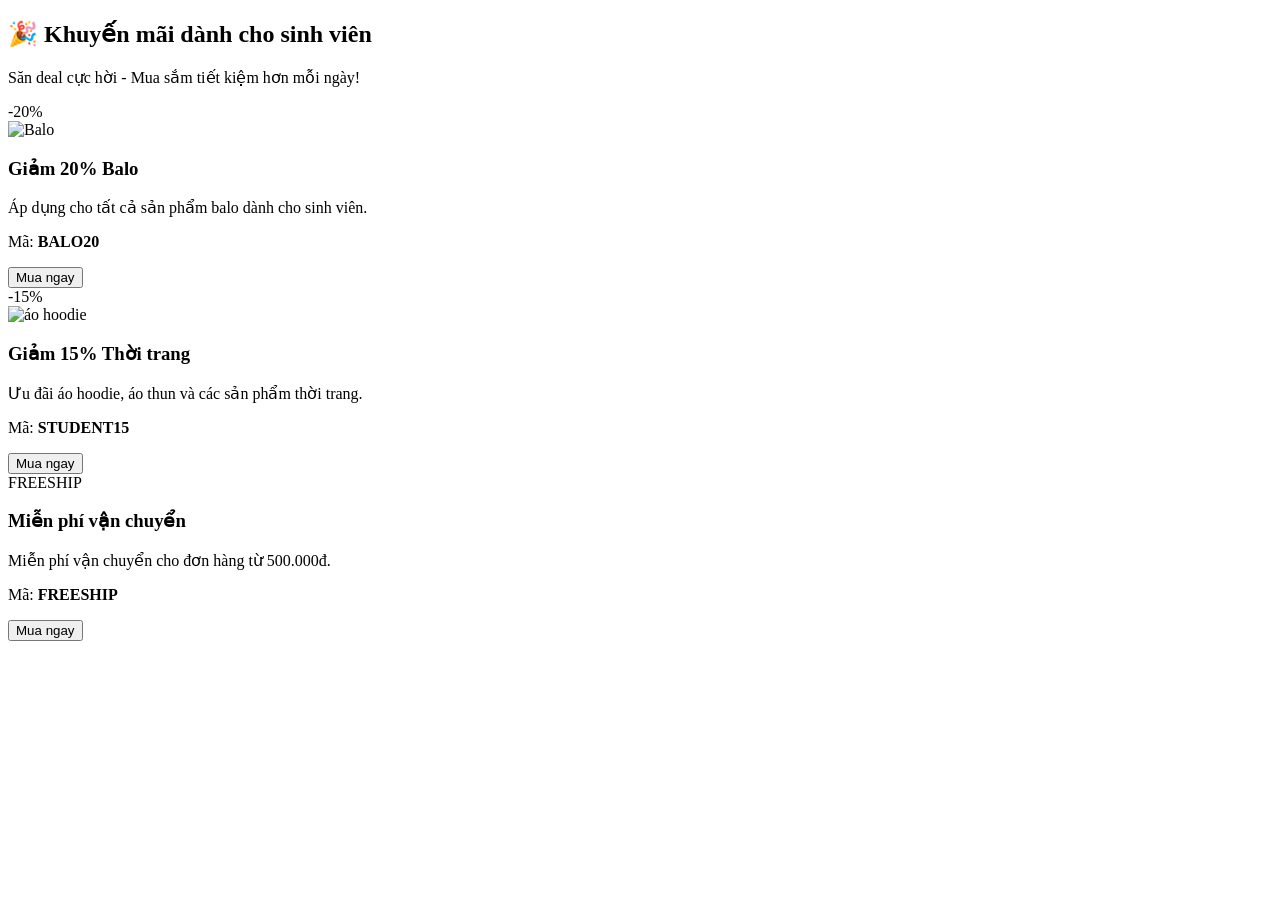
==== sale.html @ 75ae8ca3 "Update sale.html" ====
<!DOCTYPE html>
<html lang="vi">
    <!DOCTYPE html>
    <html lang="vi">
    <head>
        <meta charset="UTF-8">
        <meta name="viewport" content="width=device-width, initial-scale=1.0">
        <title>Khuyến mãi</title>
    
        <link rel="stylesheet" href="stylesale.css">
    </head>
    <body>
   
        <section class="promotion">
            <h2>🎉 Khuyến mãi dành cho sinh viên</h2>
            <p class="promotion-subtitle">
                Săn deal cực hời - Mua sắm tiết kiệm hơn mỗi ngày!
            </p>

            <div class="promotion-list">
                <div class="promotion-card">
                    <div class="discount">-20%</div>
                    <div class="promo-image">
                        <img src="image/balo.jpg" alt="Balo">
                    </div>
                    <h3>Giảm 20% Balo</h3>
                    <p>Áp dụng cho tất cả sản phẩm balo dành cho sinh viên.</p>
                    <p class="promo-code">
                        Mã: <b>BALO20</b>
                    </p>
                    <button>Mua ngay</button>
                </div>

                <div class="promotion-card">
                    <div class="discount">-15%</div>
                    <div class="promo-image">
                        <img src="image/ao.jpg" alt="áo hoodie">
                    </div>
                    <h3>Giảm 15% Thời trang</h3>
                    <p>Ưu đãi áo hoodie, áo thun và các sản phẩm thời trang.</p>
                    <p class="promo-code">
                        Mã: <b>STUDENT15</b>
                    </p>
                    <button>Mua ngay</button>
                </div>
              
                <div class="promotion-card">
                    <div class="discount">FREESHIP</div>
                    <h3>Miễn phí vận chuyển</h3>
                    <p>Miễn phí vận chuyển cho đơn hàng từ 500.000đ.</p>
                    <p class="promo-code">
                        Mã: <b>FREESHIP</b>
                    </p>
                    <button>Mua ngay</button>
                </div>

            </div>
        </section>
    </body>    
</html>
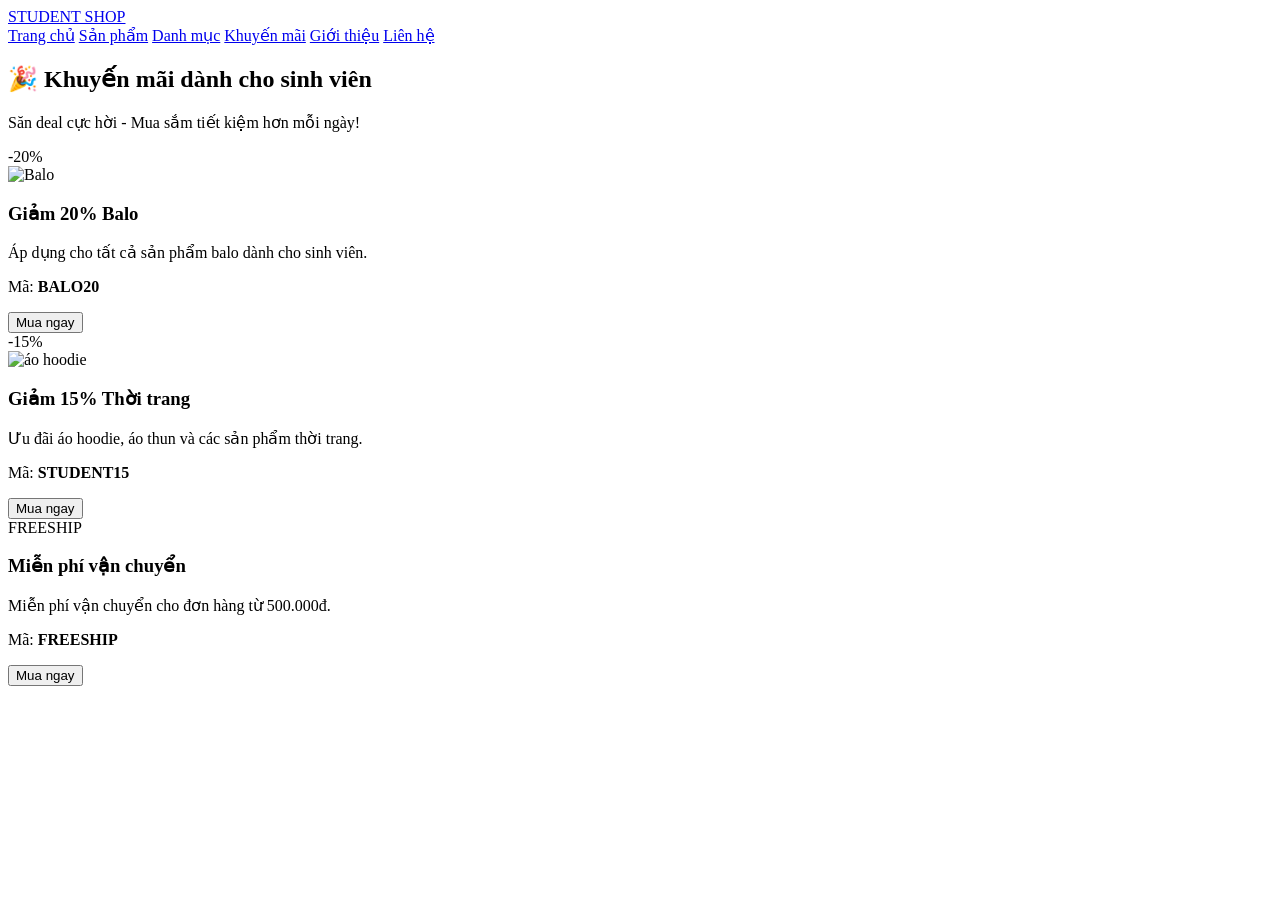
==== commit 791e553d: "Update sale.html" ====
--- a/sale.html
+++ b/sale.html
@@ -1,60 +1,71 @@
 <!DOCTYPE html>
 <html lang="vi">
-    <!DOCTYPE html>
-    <html lang="vi">
-    <head>
-        <meta charset="UTF-8">
-        <meta name="viewport" content="width=device-width, initial-scale=1.0">
-        <title>Khuyến mãi</title>
-    
-        <link rel="stylesheet" href="stylesale.css">
-    </head>
-    <body>
-   
-        <section class="promotion">
-            <h2>🎉 Khuyến mãi dành cho sinh viên</h2>
-            <p class="promotion-subtitle">
-                Săn deal cực hời - Mua sắm tiết kiệm hơn mỗi ngày!
-            </p>
+<head>
+    <meta charset="UTF-8">
+    <meta name="viewport" content="width=device-width, initial-scale=1.0">
+    <title>Khuyến mãi</title>
+    <link rel="stylesheet" href="stylesale.css">
+</head>
+<body>
 
-            <div class="promotion-list">
-                <div class="promotion-card">
-                    <div class="discount">-20%</div>
-                    <div class="promo-image">
-                        <img src="image/balo.jpg" alt="Balo">
-                    </div>
-                    <h3>Giảm 20% Balo</h3>
-                    <p>Áp dụng cho tất cả sản phẩm balo dành cho sinh viên.</p>
-                    <p class="promo-code">
-                        Mã: <b>BALO20</b>
-                    </p>
-                    <button>Mua ngay</button>
+    <header class="navbar">
+        <div class="logo">
+            <a href="index.html">STUDENT SHOP</a>
+        </div>
+        <nav class="nav-links">
+            <a href="index.html">Trang chủ</a>
+            <a href="sanpham.html">Sản phẩm</a>
+            <a href="danhmuc.html">Danh mục</a>
+            <a href="sale.html" class="active">Khuyến mãi</a>
+            <a href="gioithieu.html">Giới thiệu</a>
+            <a href="contact.html">Liên hệ</a>
+        </nav>
+    </header>
+
+    <section class="promotion">
+        <h2>🎉 Khuyến mãi dành cho sinh viên</h2>
+        <p class="promotion-subtitle">
+            Săn deal cực hời - Mua sắm tiết kiệm hơn mỗi ngày!
+        </p>
+
+        <div class="promotion-list">
+            <div class="promotion-card">
+                <div class="discount">-20%</div>
+                <div class="promo-image">
+                    <img src="balo.jpg" alt="Balo">
                 </div>
+                <h3>Giảm 20% Balo</h3>
+                <p>Áp dụng cho tất cả sản phẩm balo dành cho sinh viên.</p>
+                <p class="promo-code">
+                    Mã: <b>BALO20</b>
+                </p>
+                <button>Mua ngay</button>
+            </div>
 
-                <div class="promotion-card">
-                    <div class="discount">-15%</div>
-                    <div class="promo-image">
-                        <img src="image/ao.jpg" alt="áo hoodie">
-                    </div>
-                    <h3>Giảm 15% Thời trang</h3>
-                    <p>Ưu đãi áo hoodie, áo thun và các sản phẩm thời trang.</p>
-                    <p class="promo-code">
-                        Mã: <b>STUDENT15</b>
-                    </p>
-                    <button>Mua ngay</button>
+            <div class="promotion-card">
+                <div class="discount">-15%</div>
+                <div class="promo-image">
+                    <img src="ao.jpg" alt="áo hoodie">
                 </div>
-              
-                <div class="promotion-card">
-                    <div class="discount">FREESHIP</div>
-                    <h3>Miễn phí vận chuyển</h3>
-                    <p>Miễn phí vận chuyển cho đơn hàng từ 500.000đ.</p>
-                    <p class="promo-code">
-                        Mã: <b>FREESHIP</b>
-                    </p>
-                    <button>Mua ngay</button>
-                </div>
+                <h3>Giảm 15% Thời trang</h3>
+                <p>Ưu đãi áo hoodie, áo thun và các sản phẩm thời trang.</p>
+                <p class="promo-code">
+                    Mã: <b>STUDENT15</b>
+                </p>
+                <button>Mua ngay</button>
+            </div>
+          
+            <div class="promotion-card">
+                <div class="discount">FREESHIP</div>
+                <h3>Miễn phí vận chuyển</h3>
+                <p>Miễn phí vận chuyển cho đơn hàng từ 500.000đ.</p>
+                <p class="promo-code">
+                    Mã: <b>FREESHIP</b>
+                </p>
+                <button>Mua ngay</button>
+            </div>
+        </div>
+    </section>
 
-            </div>
-        </section>
-    </body>    
+</body>    
 </html>
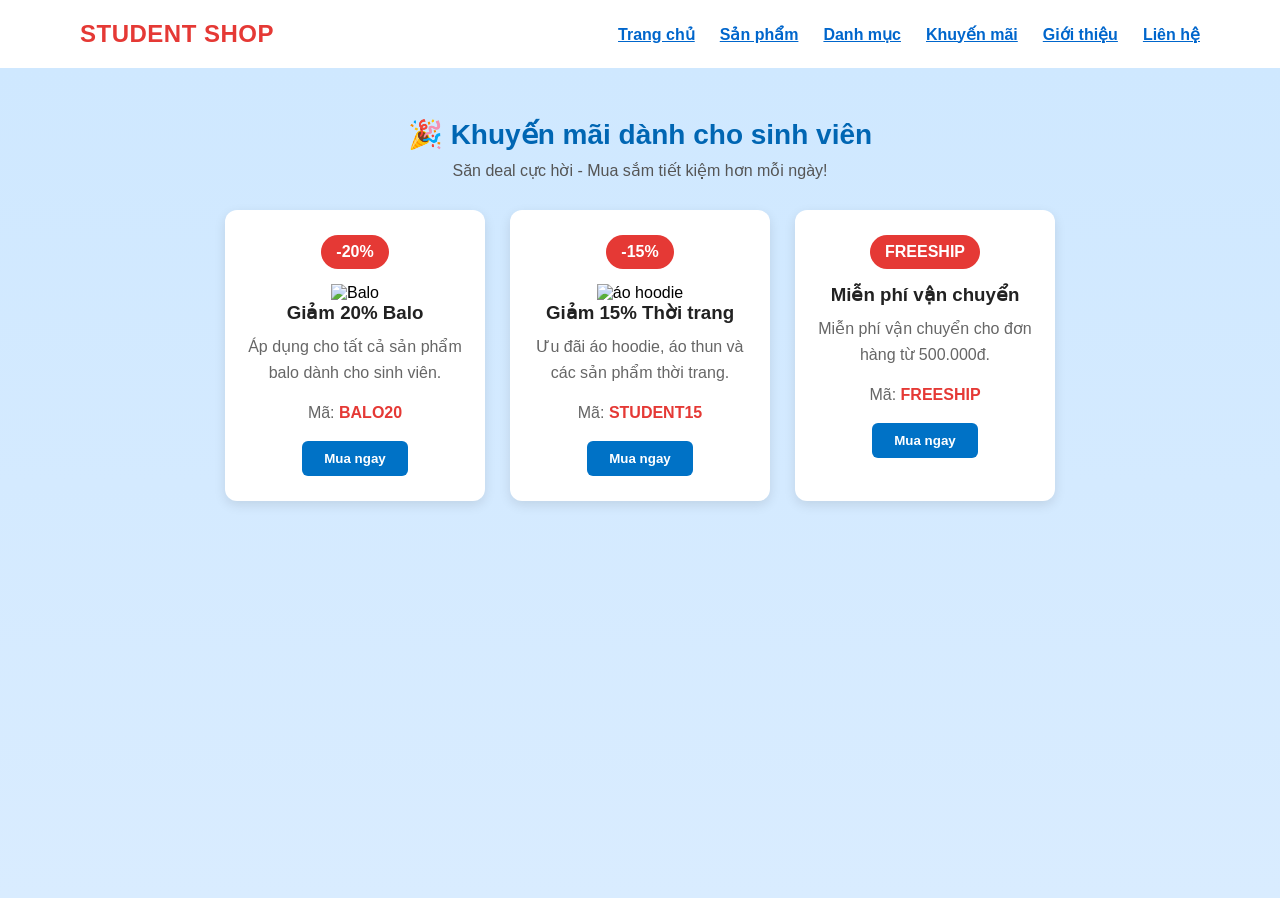
==== commit c46a14ec: "Update sale.html" ====
--- a/sale.html
+++ b/sale.html
@@ -7,7 +7,6 @@
     <link rel="stylesheet" href="stylesale.css">
 </head>
 <body>
-
     <header class="navbar">
         <div class="logo">
             <a href="index.html">STUDENT SHOP</a>
@@ -21,7 +20,6 @@
             <a href="contact.html">Liên hệ</a>
         </nav>
     </header>
-
     <section class="promotion">
         <h2>🎉 Khuyến mãi dành cho sinh viên</h2>
         <p class="promotion-subtitle">
--- a/stylesale.css
+++ b/stylesale.css
@@ -0,0 +1,131 @@
+* {
+    margin: 0;
+    padding: 0;
+    box-sizing: border-box;
+    font-family: Arial, sans-serif;
+}
+
+/* Navbar Style */
+.navbar {
+    display: flex;
+    justify-content: space-between;
+    align-items: center;
+    padding: 20px 80px;
+    background-color: #ffffff;
+    box-shadow: 0 2px 5px rgba(0,0,0,0.05);
+}
+
+.logo a {
+    font-size: 24px;
+    font-weight: bold;
+    color: #e53935;
+    text-decoration: none;
+    letter-spacing: 0.5px;
+}
+
+.nav-links {
+    display: flex;
+    gap: 25px;
+}
+
+.nav-links a {
+    text-decoration: underline;
+    color: #0066cc;
+    font-weight: 600;
+    font-size: 16px;
+    transition: color 0.2s ease;
+}
+
+.nav-links a:hover {
+    color: #e53935;
+}
+
+/* Promotion Section Style */
+.promotion {
+    padding: 50px 20px;
+    background: linear-gradient(to bottom, #cfe8ff 0%, #d9ecff 100%);
+    text-align: center;
+    min-height: calc(100vh - 70px);
+}
+
+.promotion h2 {
+    color: #0066b3;
+    font-size: 28px;
+    margin-bottom: 10px;
+}
+
+.promotion-subtitle {
+    color: #555;
+    margin-bottom: 30px;
+}
+
+.promotion-list {
+    display: flex;
+    justify-content: center;
+    gap: 25px;
+    flex-wrap: wrap;
+}
+
+.promotion-card {
+    width: 260px;
+    background-color: white;
+    padding: 25px 20px;
+    border-radius: 12px;
+    box-shadow: 0 4px 12px rgba(0, 0, 0, 0.1);
+    position: relative;
+    transition: 0.3s;
+}
+
+.promotion-card:hover {
+    transform: translateY(-5px);
+    box-shadow: 0 8px 18px rgba(0, 0, 0, 0.15);
+}
+
+.discount {
+    background-color: #e53935;
+    color: white;
+    font-weight: bold;
+    display: inline-block;
+    padding: 8px 15px;
+    border-radius: 20px;
+    margin-bottom: 15px;
+}
+
+.promo-image img {
+    width: 100%;
+    height: 120px;
+    object-fit: contain;
+}
+
+.promotion-card h3 {
+    color: #222;
+    margin-bottom: 10px;
+}
+
+.promotion-card p {
+    color: #666;
+    line-height: 1.6;
+}
+
+.promo-code {
+    margin-top: 15px;
+}
+
+.promo-code b {
+    color: #e53935;
+}
+
+.promotion-card button {
+    margin-top: 15px;
+    padding: 10px 22px;
+    border: none;
+    border-radius: 6px;
+    background-color: #0072c6;
+    color: white;
+    font-weight: bold;
+    cursor: pointer;
+}
+
+.promotion-card button:hover {
+    background-color: #005fa3;
+}
